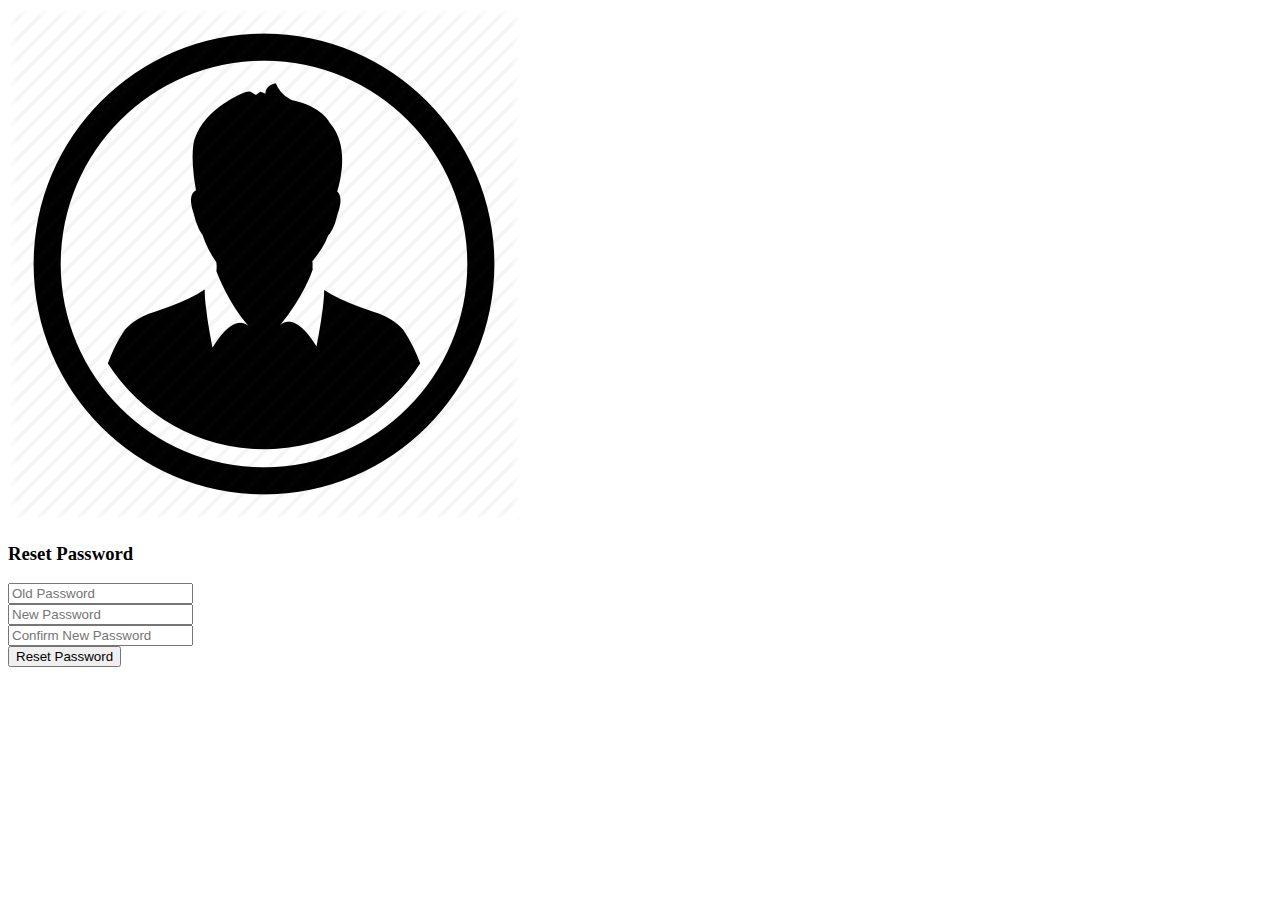
==== pass.html @ 6aec19b2 "Add files via upload" ====
<!DOCTYPE html>
<html>
	<head>
		<title>Password Reset</title>

		<!--google font-->
		<link href="https://fonts.googleapis.com/css?family=Roboto:300,400,700&display=swap" rel="stylesheet">

		<!--theme css file--> 
		<link rel="stylesheet" type="text/css" href="css/style.css">
	</head>

	<body>
		<div class="container">
			<div class="login-section">
				<img src="img/admin.png" alt="admin-logo">
				<h3>Reset Password</h3>
				<form>
					
					<input type="password" name="" placeholder="Old Password" class="form-control"><br>
					<input type="password" name="" placeholder="New Password" class="form-control"><br>
					<input type="password" name="" placeholder="Confirm New Password" class="form-control"><br>
					<input type="submit" value="Reset Password" class="submit-btn">
					<br>
					

				</form>
			</div>


		</div>
	</body>		
   </html>
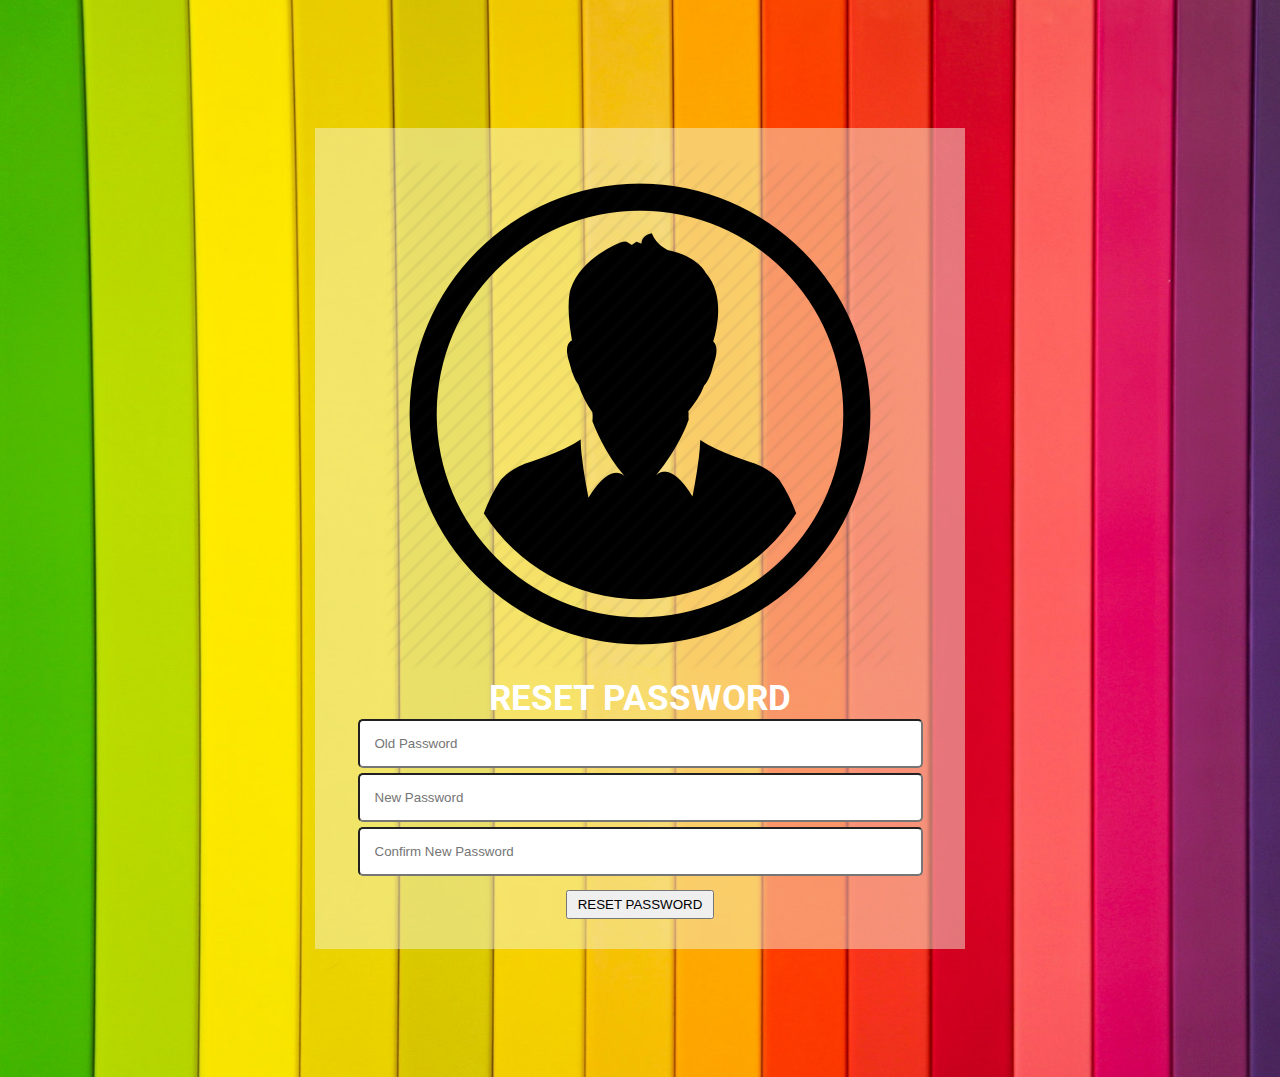
==== commit eaa6e37d: "Update pass.html" ====
--- a/pass.html
+++ b/pass.html
@@ -7,7 +7,7 @@
 		<link href="https://fonts.googleapis.com/css?family=Roboto:300,400,700&display=swap" rel="stylesheet">
 
 		<!--theme css file--> 
-		<link rel="stylesheet" type="text/css" href="css/style.css">
+		<link rel="stylesheet" type="text/css" href="CSS/style.css">
 	</head>
 
 	<body>
@@ -30,4 +30,4 @@
 
 		</div>
 	</body>		
-   </html>+   </html>
--- a/CSS/style.css
+++ b/CSS/style.css
@@ -0,0 +1,75 @@
+*{
+	margin:0px;
+	padding: 0px;
+}
+
+body{
+	font-family: 'Roboto', sans-serif;
+	background:url(../img/bg.jpg);
+	background repeat:no repeat;
+	background-size:cover;
+}
+
+.container {
+	width: 650px ;
+	margin: 10% auto ;
+}
+
+
+.login-section{
+
+background-color: #f5f5dc7a;
+
+padding: 30px;
+
+text-align: center;
+
+text-transform: uppercase;
+
+color: white;
+
+font-size: 30px;
+}
+background-color: #673ab76e;
+    padding: 30px;
+    display: block;
+    text-align: center;
+    color: white;
+    font-size: 30px;
+    margin: 10px 0px;
+    text-transform: uppercase;
+
+	
+.login-section img{
+
+}
+
+.login-section h3{
+
+}
+
+.form-control {
+	width: 90%;
+	padding: 15px;
+	margin-bottom: 5px;
+	border-radius: 5px;
+}
+
+.submit-btn{
+	padding: 5px 10px;
+	text-transform: uppercase;
+	transition: 0.3s ease-in-out;
+	cursor: pointer;
+
+}
+.submit-btn:hover{
+	color: blue;
+	box-shadow: 2px 2px 4px;
+}
+.link{
+	width: 90%;
+	color: steelblue;
+	text-transform: capitalize;
+	font-size: 20px;
+	background: white;
+}